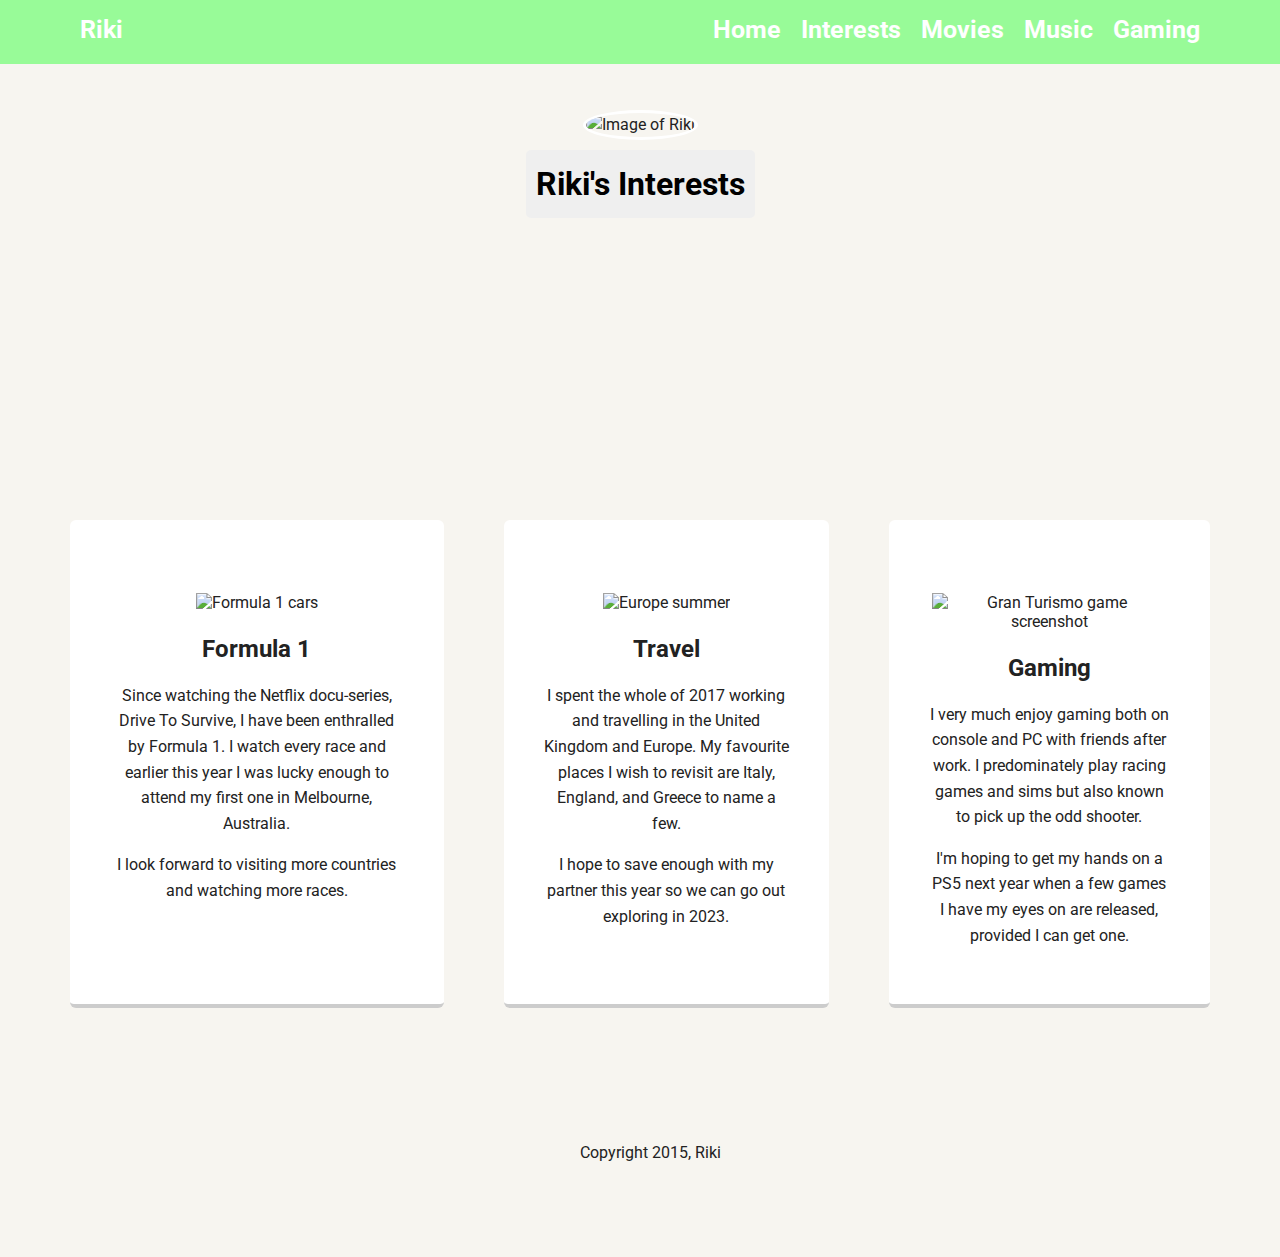
==== movies.html @ 0843b0ba "Setup for additional pages" ====
<!DOCTYPE html>
<html lang="en">
  <head>
    <meta charset="utf-8" />
    <title>Riki's Favourite Movies</title>
    <meta name="viewport" content="width=device-width, initial-scale=1.0" />
    <link rel="stylesheet" href="styles.css" />
    <link
      href="https://fonts.googleapis.com/css?family=Muli%7CRoboto:400,300,500,700,900"
      rel="stylesheet"
    />
  </head>
  <body>
    <div class="main-nav">
      <ul class="nav">
        <li class="name">Riki</li>
        <li><a href="index.html">Home</a></li>
        <li><a href="interests.html">Interests</a></li>
        <li><a href="movies.html">Movies</a></li>
        <li><a href="music.html">Music</a></li>
        <li><a href="games.html">Gaming</a></li>
      </ul>
    </div>

    <header class="home">
      <img src="images/me.png" alt="Image of Riki" class="profile-image" />
      <h1 class="tag name">Riki's Interests</h1>
    </header>

    <main class="flex">
      <div class="cards">
        <img src="images/f1.jpg" alt="Formula 1 cars" class="interest-image" />
        <h2>Formula 1</h2>
        <p>
          Since watching the Netflix docu-series, Drive To Survive, I have been
          enthralled by Formula 1. I watch every race and earlier this year I
          was lucky enough to attend my first one in Melbourne, Australia.
        </p>
        <p>
          I look forward to visiting more countries and watching more races.
        </p>
      </div>

      <div class="cards">
        <img
          src="images/travel.jpg"
          alt="Europe summer"
          class="interest-image"
        />
        <h2>Travel</h2>
        <p>
          I spent the whole of 2017 working and travelling in the United Kingdom
          and Europe. My favourite places I wish to revisit are Italy, England,
          and Greece to name a few.
        </p>
        <p>
          I hope to save enough with my partner this year so we can go out
          exploring in 2023.
        </p>
      </div>

      <div class="cards">
        <img
          src="images/gaming.jpg"
          alt="Gran Turismo game screenshot"
          class="interest-image"
        />
        <h2>Gaming</h2>
        <p>
          I very much enjoy gaming both on console and PC with friends after
          work. I predominately play racing games and sims but also known to
          pick up the odd shooter.
        </p>
        <p>
          I'm hoping to get my hands on a PS5 next year when a few games I have
          my eyes on are released, provided I can get one.
        </p>
      </div>
    </main>
    <footer>
      <ul>
        <li>
          <a
            href="https://twitter.com/rikiipee47"
            class="social twitter"
            target="_blank"
            >Twitter</a
          >
        </li>
        <li>
          <a
            href="https://www.linkedin.com/in/riki-parata-7473b016a/"
            class="social linkedin"
            target="_blank"
            >LinkedIn</a
          >
        </li>
        <li>
          <a
            href="https://github.com/riki-parata"
            class="social github"
            target="_blank"
            >Github</a
          >
        </li>
      </ul>
      <p class="copyright">Copyright 2015, Riki</p>
    </footer>
  </body>
</html>
---- styles.css ----
/* Global Layout Set-up */
* { 
  box-sizing: border-box;
}
  
body {
  margin: 0;
  padding: 0;
  text-align: center;
  font-family: 'Roboto', sans-serif;
  color: #222;
  background: #f7f5f0;
}
/* Link Styles */

a {
  text-decoration: none;
  color: #999;
}
a:hover {
  color: #6633ff;
}

/* Section Styles */

.main-nav {
  width: 100%;
  background: palegreen;
  min-height: 30px;
  padding: 10px;
  position: fixed;
  text-align: center;
}
.nav {
  display: flex;
  justify-content: space-around;
  font-weight: 700;
  list-style-type: none;
  margin: 0 auto;
  padding: 0;
}

.nav .name {
    display: block;
    margin-right: auto;
    color: white;
    font-size: 25px;
}
.nav li {
  padding: 5px 10px 10px 10px;
}
.nav a {
  transition: all .5s;
  color: white;
  font-size: 25px;
}
.nav a:hover {
  color: white
}

.home {
  text-align: center;
  background: url('images/background.jpg') no-repeat top center ;
  background-size: cover;
  overflow: hidden;
  padding-top: 60px;
}

.exp {
  text-align: center;
  background: url('images/expimg.jpg') no-repeat top center ;
  background-size: cover;
  overflow: hidden;
  padding-top: 60px;
}
header {
  line-height: 1.5;
}
header .profile-image {
  margin-top: 50px;
  width: 150px;
  height: 150px;
  border-radius: 50%;
  border: 3px solid white;
  transition: all .5s;
}
header .profile-image:hover {
  transform: scale(2) ;
}

.flex .interest-image {
  margin-top: 50px;
  width: 400px;
  height: 300px;
  border-radius: 0%;
  border: 3px solid white;
  transition: all .5s;
}
.tag {
  background-color: #efefef;
  color: black;
  padding: 10px;
  border-radius: 5px;
  display: table;
  margin: 10px auto;
} 

.location {
  background-color: palegreen;
  color: white;
  font-weight: 500;
}
.card {
  margin: 30px;
  padding: 20px 40px 40px;
  max-width: 400px;
  text-align: left;
  background: #fff;
  border-bottom: 4px solid #ccc;
  border-radius: 6px;
  transition: all .5s;
}

.cards {
  margin: 30px;
  padding: 20px 40px 40px;
  max-width: 100%;
  text-align: center;
  background: #fff;
  border-bottom: 4px solid #ccc;
  border-radius: 6px;
  transition: all .5s;
}
.card:hover {
  border-color: palegreen;
}

.cards:hover {
  border-color: palegreen;
}
ul.skills {
  padding: 0;
  text-align: center;
}

.skills li {
  border-radius: 6px;
  display: inline-block;
  background: lightgrey;
  color: white;
  padding: 5px 10px;
  margin: 2px;
}

.skills li:nth-child(odd) {
  background: palegreen;
}

footer {
  width: 100%;
  min-height: 30px;
  padding: 20px 0 40px 20px;
}

footer .copyright {
  top: -8px;
  font-size: .75em;
}

footer ul {
  list-style-type: none;
  margin: 0;
  padding: 0;
}

footer ul li {
  display: inline-block;
}

a.social {
  display: inline-block;
  text-indent: -9999px;
  margin-left: 5px;
  width: 30px;
  height: 30px;
  background-size: 30px 30px;
  opacity: .4;
  transition: all .5s;
}
a.twitter {
  background-image: url(images/twitter.svg);
}
a.linkedin {
  background-image: url(images/linkedin.svg);
}
a.github {
  background-image: url(images/github.svg);
}
a.social:hover {
  opacity: 1;
}
.clearfix {
  clear: both;
}

/* Styles for larger screens */
@media screen and (min-width: 720px) {
  
  .flex {
      display: -ms-flexbox;      /* TWEENER - IE 10 */
      display: flex; 
      max-width: 1200px;
      -ms-flex-pack: distribute;
      justify-content: space-around;
      margin: 0 auto;
  }

  header {
    min-height: 470px;
  }

  .nav {
    max-width: 1200px;
    padding: 0 30px;
  }


  main {
    padding-top: 20px;
  }

  main p {
    line-height: 1.6em;
  }

  footer {
    font-size: 1.3em;
    max-width: 1200px;
    margin: 40px auto;
  }

}
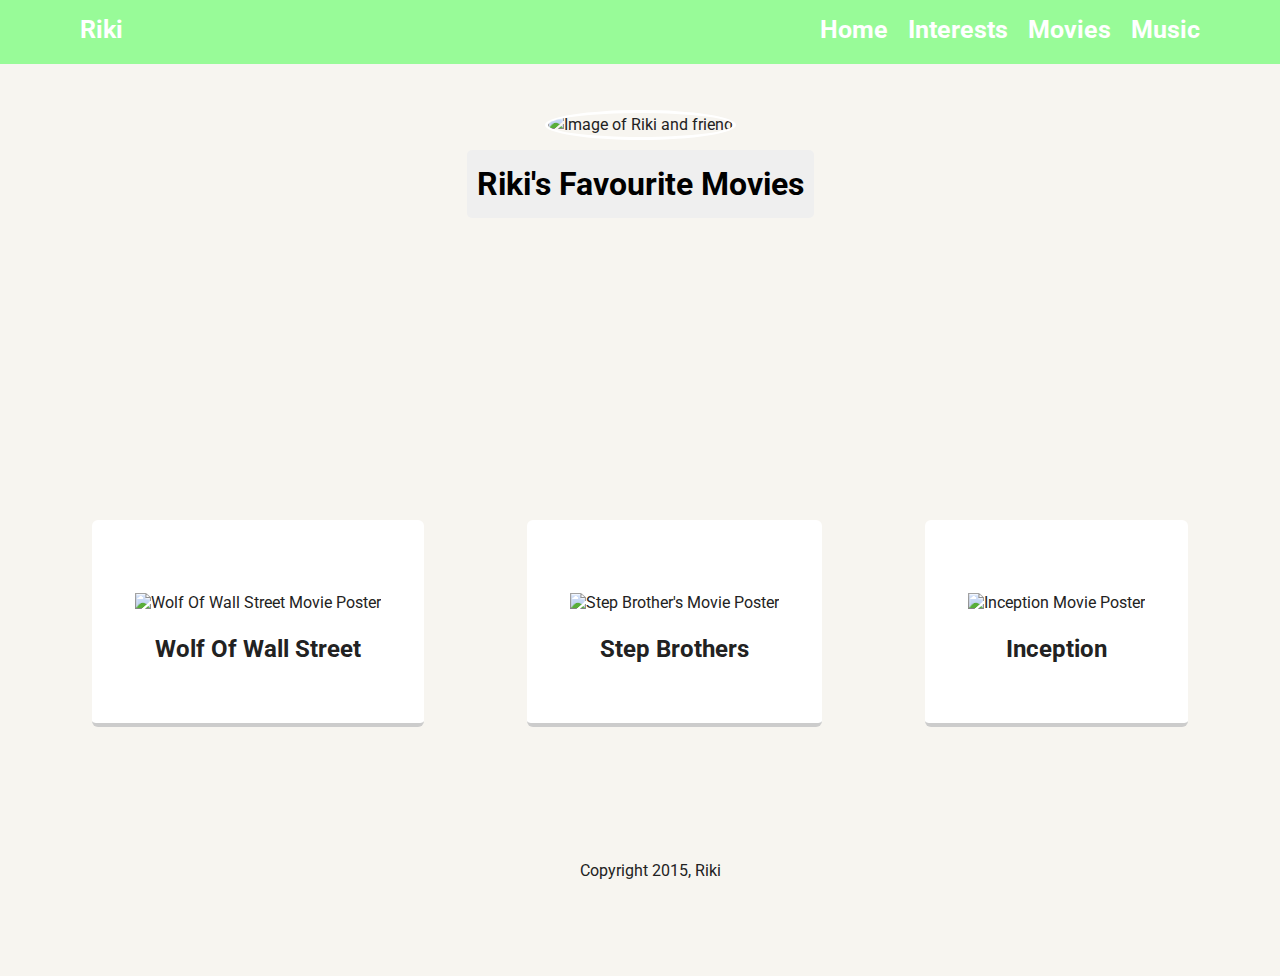
==== commit 6fb18b45: "New Pages + Validated" ====
--- a/movies.html
+++ b/movies.html
@@ -1,14 +1,13 @@
 <!DOCTYPE html>
 <html lang="en">
   <head>
-    <meta charset="utf-8" />
+    <meta charset="utf-8">
     <title>Riki's Favourite Movies</title>
-    <meta name="viewport" content="width=device-width, initial-scale=1.0" />
-    <link rel="stylesheet" href="styles.css" />
+    <meta name="viewport" content="width=device-width, initial-scale=1.0">
+    <link rel="stylesheet" href="styles.css">
     <link
       href="https://fonts.googleapis.com/css?family=Muli%7CRoboto:400,300,500,700,900"
-      rel="stylesheet"
-    />
+      rel="stylesheet">
   </head>
   <body>
     <div class="main-nav">
@@ -18,64 +17,41 @@
         <li><a href="interests.html">Interests</a></li>
         <li><a href="movies.html">Movies</a></li>
         <li><a href="music.html">Music</a></li>
-        <li><a href="games.html">Gaming</a></li>
       </ul>
     </div>
 
     <header class="home">
-      <img src="images/me.png" alt="Image of Riki" class="profile-image" />
-      <h1 class="tag name">Riki's Interests</h1>
+      <img src="images/profile.jpg" alt="Image of Riki and friend" class="profile-image">
+      <h1 class="tag name">Riki's Favourite Movies</h1>
     </header>
 
     <main class="flex">
-      <div class="cards">
-        <img src="images/f1.jpg" alt="Formula 1 cars" class="interest-image" />
-        <h2>Formula 1</h2>
-        <p>
-          Since watching the Netflix docu-series, Drive To Survive, I have been
-          enthralled by Formula 1. I watch every race and earlier this year I
-          was lucky enough to attend my first one in Melbourne, Australia.
-        </p>
-        <p>
-          I look forward to visiting more countries and watching more races.
-        </p>
-      </div>
+      <section class="cards">
+        <img 
+          src="images/wolf.jpg" 
+          alt="Wolf Of Wall Street Movie Poster" 
+          class="interest-image">
+        <h2>Wolf Of Wall Street</h2>
+        
+      </section>
 
-      <div class="cards">
+      <section class="cards">
         <img
-          src="images/travel.jpg"
-          alt="Europe summer"
-          class="interest-image"
-        />
-        <h2>Travel</h2>
-        <p>
-          I spent the whole of 2017 working and travelling in the United Kingdom
-          and Europe. My favourite places I wish to revisit are Italy, England,
-          and Greece to name a few.
-        </p>
-        <p>
-          I hope to save enough with my partner this year so we can go out
-          exploring in 2023.
-        </p>
-      </div>
+          src="images/step.jpg"
+          alt="Step Brother's Movie Poster"
+          class="interest-image">
+        <h2>Step Brothers</h2>
+       
+      </section>
 
-      <div class="cards">
+      <section class="cards">
         <img
-          src="images/gaming.jpg"
-          alt="Gran Turismo game screenshot"
-          class="interest-image"
-        />
-        <h2>Gaming</h2>
-        <p>
-          I very much enjoy gaming both on console and PC with friends after
-          work. I predominately play racing games and sims but also known to
-          pick up the odd shooter.
-        </p>
-        <p>
-          I'm hoping to get my hands on a PS5 next year when a few games I have
-          my eyes on are released, provided I can get one.
-        </p>
-      </div>
+          src="images/incep.jpg"
+          alt="Inception Movie Poster"
+          class="interest-image">
+        <h2>Inception</h2>
+        
+      </section>
     </main>
     <footer>
       <ul>
